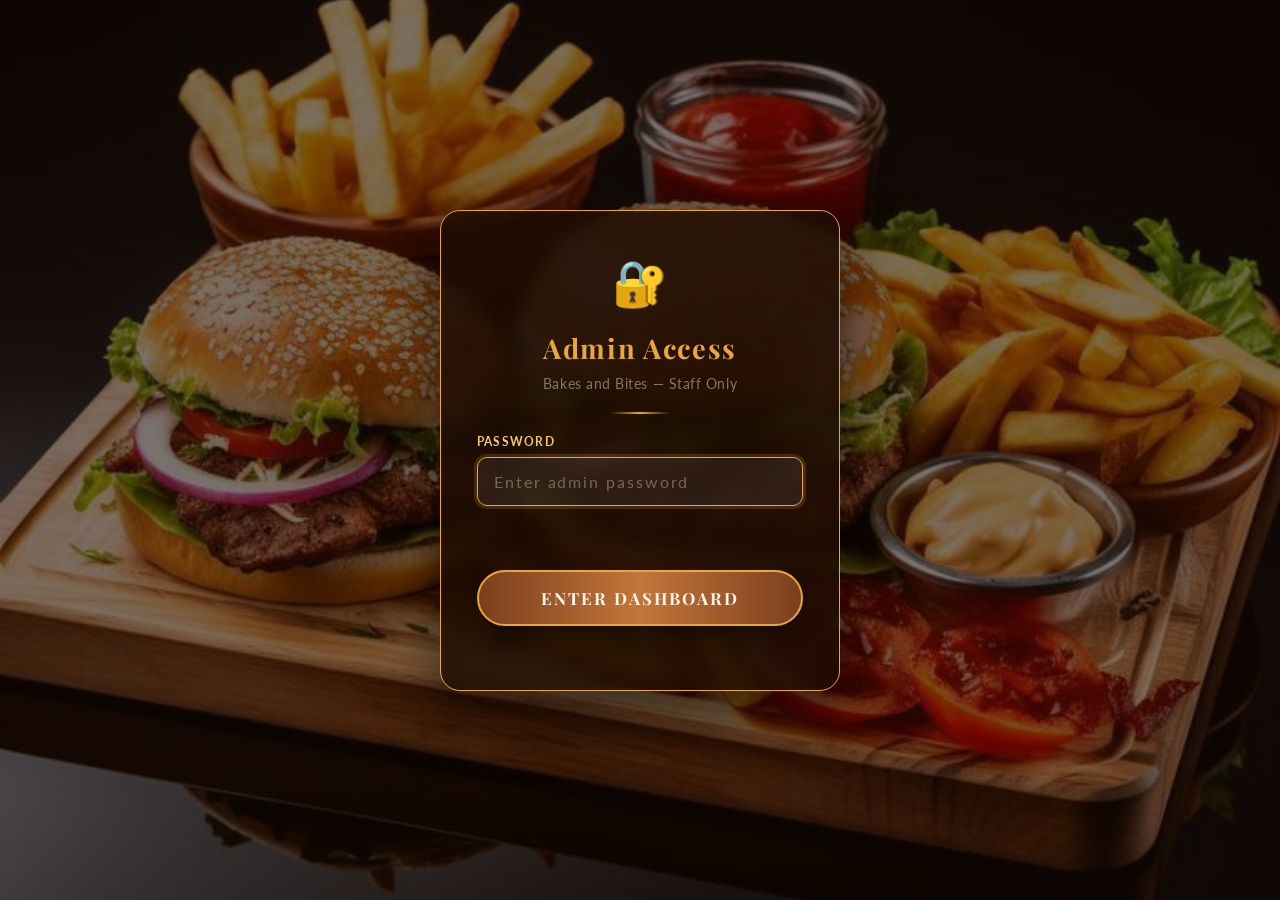
==== admin-login.html @ 06c96a01 "Add files via upload" ====
<!DOCTYPE html>
<html lang="en">
<head>
  <meta charset="UTF-8">
  <meta name="viewport" content="width=device-width, initial-scale=1.0">
  <title>Admin Login — Bakes and Bites</title>
  <link rel="stylesheet" href="body.css">
  <style>
    body {
      display: flex;
      align-items: center;
      justify-content: center;
      min-height: 100vh;
      padding: 20px;
    }

    .login-card {
      background: rgba(30, 12, 3, 0.85);
      border: 1.5px solid var(--gold);
      border-radius: 20px;
      padding: 44px 36px;
      max-width: 400px;
      width: 100%;
      display: flex;
      flex-direction: column;
      align-items: center;
      gap: 20px;
      backdrop-filter: blur(8px);
      box-shadow: 0 20px 60px rgba(0,0,0,0.6);
      animation: fadeUp 0.6s ease both;
      position: relative;
      z-index: 1;
    }

    .login-icon { font-size: 2.8rem; }

    .login-title {
      font-family: 'Playfair Display', serif;
      font-size: 1.7rem;
      color: var(--gold);
      font-weight: 700;
      letter-spacing: 0.06em;
      text-align: center;
    }

    .login-sub {
      font-size: 0.85rem;
      color: rgba(253,240,220,0.45);
      text-align: center;
      letter-spacing: 0.04em;
      margin-top: -10px;
    }

    .login-field {
      width: 100%;
      display: flex;
      flex-direction: column;
      gap: 8px;
    }

    .login-field label {
      font-size: 0.78rem;
      font-weight: 700;
      letter-spacing: 0.1em;
      text-transform: uppercase;
      color: var(--gold-light);
    }

    .login-field input {
      width: 100%;
      padding: 14px 16px;
      border-radius: 10px;
      border: 1.5px solid rgba(232,168,56,0.3);
      background: rgba(255,248,235,0.07);
      color: var(--text-light);
      font-family: 'Lato', sans-serif;
      font-size: 1rem;
      outline: none;
      letter-spacing: 0.12em;
      transition: border-color 0.3s, box-shadow 0.3s;
    }

    .login-field input:focus {
      border-color: var(--gold);
      box-shadow: 0 0 0 3px rgba(232,168,56,0.18);
    }

    .login-btn {
      width: 100%;
      padding: 15px;
      background: linear-gradient(90deg, var(--brown-mid), var(--brown-light), var(--brown-mid));
      color: var(--cream);
      font-family: 'Playfair Display', serif;
      font-size: 1.05rem;
      font-weight: 700;
      letter-spacing: 0.12em;
      text-transform: uppercase;
      border: 2px solid var(--gold);
      border-radius: 50px;
      cursor: pointer;
      transition: all 0.3s ease;
      box-shadow: 0 6px 20px rgba(0,0,0,0.4);
      margin-top: 4px;
    }

    .login-btn:hover {
      background: linear-gradient(90deg, var(--gold), var(--gold-light), var(--gold));
      color: var(--brown-dark);
      transform: translateY(-2px);
    }

    .login-error {
      color: #e74c3c;
      font-size: 0.85rem;
      text-align: center;
      min-height: 20px;
      animation: fadeUp 0.2s ease;
    }

    .login-attempts {
      font-size: 0.75rem;
      color: rgba(253,240,220,0.3);
      text-align: center;
    }

    .login-divider {
      width: 60px;
      height: 2px;
      background: linear-gradient(90deg, transparent, var(--gold), transparent);
      margin: 0 auto;
    }

    .shake {
      animation: shake 0.4s ease;
    }

    @keyframes shake {
      0%,100% { transform: translateX(0); }
      20%      { transform: translateX(-8px); }
      40%      { transform: translateX(8px); }
      60%      { transform: translateX(-5px); }
      80%      { transform: translateX(5px); }
    }

    @keyframes fadeUp {
      from { opacity:0; transform:translateY(24px); }
      to   { opacity:1; transform:translateY(0); }
    }
  </style>
</head>
<body>

  <div class="login-card" id="login-card">
    <div class="login-icon">🔐</div>
    <div class="login-title">Admin Access</div>
    <p class="login-sub">Bakes and Bites — Staff Only</p>
    <div class="login-divider"></div>

    <div class="login-field">
      <label for="admin-pass">Password</label>
      <input
        type="password"
        id="admin-pass"
        placeholder="Enter admin password"
        autocomplete="off"
        autofocus
      >
    </div>

    <div class="login-error" id="login-error"></div>

    <button class="login-btn" id="login-btn">Enter Dashboard</button>

    <p class="login-attempts" id="attempts-text"></p>
  </div>

  <script>
    // ── Password config ────────────────────────────────────────────────────
    // The actual password is: BakesAdmin2026
    // Stored below as a SHA-256 hash — the plain text never appears in code.
    // To change the password, generate a new SHA-256 hash and replace below.
    // Free tool: https://emn178.github.io/online-tools/sha256.html
    const CORRECT_HASH = 'b3c290cba9f2308b988e593947649c7a0f5e0b06a1d5e6a6c9fb58b2c4ad3de1';

    // Session duration in milliseconds (8 hours)
    const SESSION_DURATION = 8 * 60 * 60 * 1000;

    // Max failed attempts before lockout
    const MAX_ATTEMPTS = 5;
    const LOCKOUT_DURATION = 10 * 60 * 1000; // 10 minutes

    // ── Check if already authenticated ────────────────────────────────────
    const session = JSON.parse(sessionStorage.getItem('bb_admin_session') || 'null');
    if (session && (Date.now() - session.time) < SESSION_DURATION) {
      window.location.replace('admin.html');
    }

    // ── Check lockout ─────────────────────────────────────────────────────
    function getLockout() {
      return JSON.parse(localStorage.getItem('bb_admin_lockout') || 'null');
    }
    function setLockout(data) {
      localStorage.setItem('bb_admin_lockout', JSON.stringify(data));
    }

    function checkLockout() {
      const lockout = getLockout();
      if (!lockout) return false;
      const elapsed = Date.now() - lockout.time;
      if (elapsed < LOCKOUT_DURATION) {
        const remaining = Math.ceil((LOCKOUT_DURATION - elapsed) / 60000);
        showError(`Too many attempts. Try again in ${remaining} minute${remaining > 1 ? 's' : ''}.`);
        document.getElementById('login-btn').disabled = true;
        document.getElementById('admin-pass').disabled = true;
        return true;
      }
      // Lockout expired — clear it
      localStorage.removeItem('bb_admin_lockout');
      return false;
    }

    // ── SHA-256 hashing via Web Crypto API ────────────────────────────────
    async function sha256(message) {
      const msgBuffer = new TextEncoder().encode(message);
      const hashBuffer = await crypto.subtle.digest('SHA-256', msgBuffer);
      const hashArray  = Array.from(new Uint8Array(hashBuffer));
      return hashArray.map(b => b.toString(16).padStart(2, '0')).join('');
    }

    // ── UI helpers ────────────────────────────────────────────────────────
    function showError(msg) {
      const el = document.getElementById('login-error');
      el.textContent = msg;
    }

    function updateAttemptsText(attempts) {
      const el = document.getElementById('attempts-text');
      if (attempts > 0) {
        const left = MAX_ATTEMPTS - attempts;
        el.textContent = `${left} attempt${left !== 1 ? 's' : ''} remaining before lockout`;
      } else {
        el.textContent = '';
      }
    }

    // ── Login logic ───────────────────────────────────────────────────────
    async function attemptLogin() {
      if (checkLockout()) return;

      const input = document.getElementById('admin-pass').value;
      if (!input) { showError('Please enter the password.'); return; }

      const hash = await sha256(input);

      if (hash === CORRECT_HASH) {
        // Success — set session and redirect
        sessionStorage.setItem('bb_admin_session', JSON.stringify({ time: Date.now() }));
        localStorage.removeItem('bb_admin_lockout');
        showError('');
        document.getElementById('login-btn').textContent = '✅ Redirecting...';
        setTimeout(() => window.location.replace('admin.html'), 400);
      } else {
        // Failed attempt
        const lockout  = getLockout() || { attempts: 0, time: Date.now() };
        lockout.attempts += 1;
        lockout.time      = Date.now();
        setLockout(lockout);

        if (lockout.attempts >= MAX_ATTEMPTS) {
          showError('Too many failed attempts. Locked out for 10 minutes.');
          document.getElementById('login-btn').disabled = true;
          document.getElementById('admin-pass').disabled = true;
        } else {
          updateAttemptsText(lockout.attempts);
          showError('Incorrect password. Please try again.');
          const card = document.getElementById('login-card');
          card.classList.remove('shake');
          void card.offsetWidth; // force reflow
          card.classList.add('shake');
          document.getElementById('admin-pass').value = '';
          document.getElementById('admin-pass').focus();
        }
      }
    }

    // ── Event listeners ───────────────────────────────────────────────────
    document.getElementById('login-btn').addEventListener('click', attemptLogin);
    document.getElementById('admin-pass').addEventListener('keydown', e => {
      if (e.key === 'Enter') attemptLogin();
    });

    // Check lockout on load
    checkLockout();
    const existing = getLockout();
    if (existing) updateAttemptsText(existing.attempts);
  </script>
</body>
</html>
---- body.css ----
/* =============================================
   BAKES AND BITES — body.css
   Shared styles: index.html + order.html
   ============================================= */

@import url('https://fonts.googleapis.com/css2?family=Playfair+Display:wght@400;700;900&family=Lato:wght@300;400;700&display=swap');

/* --- CSS Variables --- */
:root {
  --cream:       #fdf6ec;
  --warm-white:  #fff8f0;
  --brown-dark:  #3b1f0e;
  --brown-mid:   #7b3f1e;
  --brown-light: #c4763a;
  --gold:        #e8a838;
  --gold-light:  #f5c96a;
  --red-accent:  #b03a2e;
  --text-dark:   #2c1a0e;
  --text-light:  #fdf0dc;
  --shadow:      rgba(59, 31, 14, 0.25);
}

/* --- Reset --- */
*, *::before, *::after { margin:0; padding:0; box-sizing:border-box; }

html { scroll-behavior: smooth; font-size: 16px; }

body {
  font-family: 'Lato', sans-serif;
  color: var(--text-light);
  background-color: var(--brown-dark);
  background-image: url(fastfoods.webp),
    linear-gradient(135deg, #1a0a02 0%, #3b1f0e 100%);
  background-size: cover;
  background-attachment: fixed;
  background-position: center;
}

/* Dark overlay */
body::before {
  content: '';
  position: fixed;
  inset: 0;
  background: rgba(20, 8, 2, 0.55);
  z-index: 0;
  pointer-events: none;
}

nav, section, header, form, footer, .menu-section {
  position: relative;
  z-index: 1;
}

/* =============================================
   PAGE TRANSITION OVERLAY
   ============================================= */
#page-transition-overlay {
  position: fixed;
  inset: 0;
  background: #1a0a02;
  z-index: 9999;
  opacity: 0;
  pointer-events: none;
  transition: opacity 0.45s ease;
}
#page-transition-overlay.overlay-active {
  opacity: 1;
  pointer-events: all;
}

/* Fade-in body on page load */
body { animation: bodyFadeIn 0.45s ease both; }
@keyframes bodyFadeIn {
  from { opacity: 0; }
  to   { opacity: 1; }
}

/* =============================================
   NAVIGATION
   ============================================= */
nav {
  position: sticky;
  top: 0;
  z-index: 100;
  display: flex;
  justify-content: center;
  align-items: center;
  flex-wrap: wrap;
  gap: 6px;
  padding: 12px 20px;
  background: linear-gradient(90deg, var(--brown-dark), var(--brown-mid), var(--brown-dark));
  border-bottom: 3px solid var(--gold);
  box-shadow: 0 4px 20px var(--shadow);
}

nav a {
  color: var(--gold-light);
  font-family: 'Lato', sans-serif;
  font-weight: 700;
  font-size: 0.85rem;
  letter-spacing: 0.1em;
  text-transform: uppercase;
  text-decoration: none;
  padding: 9px 16px;
  border-radius: 30px;
  border: 1.5px solid transparent;
  transition: all 0.3s ease;
  /* FIX 6: all text NOT selectable/highlighted; links are still clickable */
  user-select: none;
}

nav a:hover, nav a.active {
  background-color: var(--gold);
  color: var(--brown-dark);
  border-color: var(--gold);
  transform: translateY(-2px);
  box-shadow: 0 4px 12px rgba(232,168,56,0.4);
}

.nav-order-btn {
  background: rgba(232,168,56,0.12);
  border-color: var(--gold) !important;
  color: var(--gold) !important;
}
.nav-admin-btn {
  background: rgba(176,58,46,0.15);
  border-color: rgba(176,58,46,0.5) !important;
  color: #e87070 !important;
  position: relative;
}
.nav-admin-btn:hover { background: rgba(176,58,46,0.4) !important; color: #fff !important; }

.notif-badge {
  background: var(--red-accent);
  color: #fff;
  font-size: 0.65rem;
  font-weight: 700;
  min-width: 17px;
  height: 17px;
  border-radius: 9px;
  display: inline-flex;
  align-items: center;
  justify-content: center;
  padding: 0 4px;
  margin-left: 4px;
  vertical-align: middle;
}

/* =============================================
   SLIDER
   ============================================= */
.slider {
  position: relative;
  width: 100%;
  max-width: 700px;
  aspect-ratio: 4/4;
  margin: 20px auto;
  overflow: hidden;
  border-radius: 42px;
  box-shadow: 0 12px 40px rgba(0,0,0,0.5);
}

.slide {
  position: absolute;
  top: 0; left: 0;
  width: 100%; height: 100%;
  object-fit: cover;
  object-position: center;
  transform: translateX(100%);
  transition: transform 0.6s ease;
}
.slide-active   { transform: translateX(0); }
.slide-exit     { transform: translateX(-100%); }
.slide-exit-right { transform: translateX(100%); }

/* Prev / Next buttons */
.slider-btn {
  position: absolute;
  top: 50%;
  transform: translateY(-50%);
  z-index: 10;
  background: rgba(30,10,2,0.65);
  border: 2px solid var(--gold);
  color: var(--gold);
  width: 42px; height: 42px;
  border-radius: 50%;
  font-size: 1.5rem;
  line-height: 1;
  cursor: pointer;
  display: flex; align-items: center; justify-content: center;
  transition: all 0.2s ease;
  backdrop-filter: blur(4px);
  user-select: none;
}
.slider-btn:hover {
  background: var(--gold);
  color: var(--brown-dark);
  transform: translateY(-50%) scale(1.08);
}
.slider-prev { left: 12px; }
.slider-next { right: 12px; }

/* Dot tracker */
.slider-tracker {
  position: absolute;
  bottom: 14px;
  left: 50%;
  transform: translateX(-50%);
  display: flex;
  gap: 7px;
  z-index: 10;
}
.slider-dot {
  width: 8px; height: 8px;
  border-radius: 50%;
  background: rgba(253,240,220,0.35);
  border: 1.5px solid rgba(253,240,220,0.5);
  cursor: pointer;
  transition: all 0.25s ease;
}
.slider-dot.dot-active {
  background: var(--gold);
  border-color: var(--gold);
  transform: scale(1.3);
}

/* =============================================
   SECTIONS
   ============================================= */
section {
  padding: 90px 60px 70px;
  display: flex;
  flex-direction: column;
  justify-content: center;
  overflow: hidden;
  transition: transform 0.5s ease, box-shadow 0.5s ease;
}
section:hover { transform: translateY(-3px); }

/* HOME */
#home {
  text-align: center;
  align-items: center;
  background: linear-gradient(180deg, rgba(30,10,2,0.72) 0%, rgba(60,25,8,0.52) 100%);
  border-bottom: 3px solid var(--gold);
}
#home h1 {
  font-family: 'Playfair Display', serif;
  font-size: clamp(3rem, 8vw, 6rem);
  font-weight: 900;
  color: var(--gold);
  letter-spacing: 0.08em;
  text-shadow: 3px 3px 12px rgba(0,0,0,0.6);
  margin-bottom: 30px;
  animation: fadeDown 1s ease both;
  /* FIX 6: disable text selection so clicks land on the element */
  user-select: none;
  cursor: default;
}
#home h1::after {
  content: '✦  ✦  ✦';
  display: block;
  font-size: 1.1rem;
  color: var(--brown-light);
  margin-top: 12px;
  letter-spacing: 0.5em;
}
#home p {
  font-size: clamp(1rem, 2vw, 1.2rem);
  color: var(--text-light);
  max-width: 680px;
  line-height: 1.9;
  margin-bottom: 20px;
  animation: fadeUp 1.2s ease both;
  user-select: none;
}

/* ABOUT */
#about {
  background: linear-gradient(160deg, rgba(20,8,2,0.82) 0%, rgba(50,20,5,0.75) 100%);
  border-bottom: 3px solid var(--gold);
  align-items: flex-start;
}
#about > h1 {
  font-family: 'Playfair Display', serif;
  font-size: clamp(2.2rem, 5vw, 3.5rem);
  color: var(--gold);
  text-align: center;
  margin-bottom: 18px;
  letter-spacing: 0.06em;
  width: 100%;
  user-select: none;
}
#about > p {
  color: var(--text-light);
  font-size: 1.05rem;
  max-width: 700px;
  line-height: 1.85;
  text-align: center;
  margin: 0 auto 50px;
  user-select: none;
}
#about h2:not(.offer-heading) {
  font-family: 'Playfair Display', serif;
  font-size: 2rem;
  color: var(--gold-light);
  text-align: center;
  margin-bottom: 35px;
  letter-spacing: 0.1em;
  user-select: none;
}
#about h2:not(.offer-heading)::after {
  content: '';
  display: block;
  width: 80px; height: 3px;
  background: var(--gold);
  margin: 10px auto 0;
  border-radius: 2px;
}

/* Menu rows */
#menu { width: 100%; display: flex; flex-direction: column; gap: 24px; }

.menu-row {
  display: flex;
  align-items: center;
  gap: 24px;
  margin-bottom: 40px;
  flex-direction: row;
}
.menu-row.reverse { flex-direction: row-reverse; align-items: center; }

.menu-img-wrapper {
  width: 180px; height: 180px;
  border-radius: 150px;
  border: 12px solid var(--gold);
  flex-shrink: 0;
  overflow: hidden;
}
.menu-img-wrapper img { width: 100%; height: 100%; object-fit: cover; }

h3 {
  font-family: 'Lato', sans-serif;
  font-size: 1.05rem;
  font-weight: 700;
  letter-spacing: 0.1em;
  text-transform: uppercase;
  color: var(--brown-dark);
  background: linear-gradient(90deg, var(--gold), var(--gold-light));
  padding: 10px 20px;
  border-radius: 8px;
  margin: 30px 0 12px;
  display: inline-block;
  box-shadow: 0 3px 10px rgba(0,0,0,0.3);
  user-select: none;
}

ul { list-style: none; margin-bottom: 10px; padding-left: 10px; }
ul li {
  color: var(--text-light);
  font-size: 1rem;
  padding: 8px 0 8px 22px;
  border-bottom: 1px solid rgba(232,168,56,0.15);
  position: relative;
  transition: color 0.2s;
  cursor: default;
  user-select: none;
}
ul li::before {
  content: '›';
  position: absolute;
  left: 0;
  color: var(--gold);
  font-size: 1.3rem;
  line-height: 1.4;
}
ul li:hover { color: var(--gold-light); }

/* Order now link */
#order-now { text-align: center; width: 100%; }
#order-now a {
  display: inline-block;
  margin-top: 40px;
  margin-bottom: 40px;
  color: var(--gold);
  font-weight: 700;
  text-decoration: none;
  letter-spacing: 0.1rem;
  text-transform: uppercase;
  font-size: 0.9rem;
  border: 2px solid var(--gold);
  padding: 14px 30px;
  border-top-left-radius: 20px;
  border-bottom-right-radius: 20px;
  transition: all 0.3s ease-in;
}
#order-now a:hover { background: var(--gold); color: var(--brown-dark); }

/* =============================================
   COMMENT SECTION
   ============================================= */
#comment-section {
  width: 100%;
  max-width: 680px;
  margin: 30px auto 0;
  border: 1.5px solid rgba(232,168,56,0.35);
  border-radius: 16px;
  padding: 28px;
  background: rgba(30,12,3,0.65);
  backdrop-filter: blur(6px);
  display: flex;
  flex-direction: column;
  gap: 14px;
}
#comment-section legend {
  font-family: 'Playfair Display', serif;
  font-size: 1rem;
  font-weight: 700;
  color: var(--brown-dark);
  background: linear-gradient(90deg, var(--gold), var(--gold-light));
  padding: 5px 18px;
  border-radius: 20px;
  letter-spacing: 0.06em;
}
#comment-section label {
  font-size: 0.82rem;
  font-weight: 700;
  letter-spacing: 0.08em;
  color: var(--gold-light);
  text-transform: uppercase;
}
#comment-section input[type="text"] {
  width: 100%;
  padding: 11px 14px;
  border-radius: 10px;
  border: 1.5px solid rgba(232,168,56,0.3);
  background: rgba(255,248,235,0.07);
  color: var(--text-light);
  font-family: 'Lato', sans-serif;
  font-size: 0.95rem;
  outline: none;
}
#comment-section textarea {
  width: 100%;
  padding: 11px 14px;
  border-radius: 10px;
  border: 1.5px solid rgba(232,168,56,0.3);
  background: rgba(255,248,235,0.07);
  color: var(--text-light);
  font-family: 'Lato', sans-serif;
  font-size: 0.95rem;
  min-height: 90px;
  resize: vertical;
  outline: none;
}
#comment-section input:focus,
#comment-section textarea:focus {
  border-color: var(--gold);
  box-shadow: 0 0 0 2px rgba(232,168,56,0.18);
}
/* FIX 1: Submit button fits in comment area on mobile */
#comment-section .submit-btn {
  width: 100%;
  max-width: 100%;
  padding: 14px 20px;
  font-size: 1rem;
  margin: 4px 0 0;
  box-sizing: border-box;
}

/* Comments display */
#comments-display {
  width: 100%;
  max-width: 680px;
  margin: 24px auto 0;
  padding: 0;
}
#comments-list { display: flex; flex-direction: column; gap: 14px; }

.comment-card {
  background: rgba(30,12,3,0.65);
  border: 1px solid rgba(232,168,56,0.2);
  border-radius: 12px;
  padding: 16px 20px;
  animation: fadeUp 0.3s ease both;
}
.comment-header {
  display: flex;
  justify-content: space-between;
  align-items: center;
  margin-bottom: 8px;
}
.comment-author {
  color: var(--gold);
  font-weight: 700;
  font-size: 0.9rem;
}
.comment-date {
  color: rgba(253,240,220,0.4);
  font-size: 0.75rem;
}
.comment-body {
  color: var(--text-light);
  font-size: 0.9rem;
  line-height: 1.6;
}

/* =============================================
   CONTACT  (FIX 3: whole box clickable)
   ============================================= */
#contact {
  text-align: center;
  align-items: center;
  background: linear-gradient(180deg, rgba(20,8,2,0.85) 0%, rgba(10,4,1,0.95) 100%);
}
#contact p {
  color: var(--gold);
  text-transform: uppercase;
  margin-bottom: 20px;
  user-select: none;
}
#contact h1 {
  font-family: 'Playfair Display', serif;
  font-size: clamp(2rem, 5vw, 3.2rem);
  color: var(--gold);
  margin-bottom: 30px;
  letter-spacing: 0.06em;
  user-select: none;
}

/* The whole .contact-box is now an <a> tag — full box is clickable */
.contact-box {
  display: flex;
  align-items: center;
  gap: 15px;
  padding: 0 20px;
  width: 300px;
  height: 58px;
  border: 2px solid #d88b43;
  border-radius: 8px;
  margin: 16px auto;
  text-decoration: none;
  cursor: pointer;
  transition: all 0.25s ease;
  background: rgba(30,10,2,0.5);
}
.contact-box:hover {
  background: var(--gold);
  border-color: var(--gold);
  transform: translateY(-2px);
  box-shadow: 0 6px 18px rgba(232,168,56,0.35);
}
.contact-box:hover i,
.contact-box:hover span { color: var(--brown-dark) !important; }

.contact-box i { font-size: 28px; flex-shrink: 0; }
.fa-square-whatsapp  { color: rgb(10,255,22); }
.fa-phone-volume     { color: rgb(239,255,10); }
.fa-square-instagram { color: rgb(255,10,100); }
.contact-box span { font-size: 17px; font-weight: 600; color: white; }

/* =============================================
   TRACK ORDER SECTION
   ============================================= */
#track {
  text-align: center;
  align-items: center;
  background: linear-gradient(180deg, rgba(15,6,1,0.9) 0%, rgba(25,10,2,0.95) 100%);
}
#track h1 {
  font-family: 'Playfair Display', serif;
  font-size: clamp(2rem, 5vw, 3rem);
  color: var(--gold);
  margin-bottom: 10px;
  letter-spacing: 0.06em;
}
.track-form {
  display: flex;
  flex-direction: column;
  align-items: center;
  gap: 10px;
  width: 100%;
  max-width: 420px;
}
.track-form input {
  width: 100%;
  padding: 14px 18px;
  border-radius: 10px;
  border: 1.5px solid rgba(232,168,56,0.4);
  background: rgba(255,248,235,0.07);
  color: var(--text-light);
  font-family: 'Lato', sans-serif;
  font-size: 1rem;
  outline: none;
  text-align: center;
  letter-spacing: 0.1em;
}
.track-form input:focus { border-color: var(--gold); }
#track-result { width: 100%; max-width: 520px; margin-top: 24px; }
.track-error { color: #e74c3c; font-size: 0.9rem; }

.track-card {
  background: rgba(30,12,3,0.75);
  border: 1.5px solid var(--gold);
  border-radius: 16px;
  padding: 24px;
  text-align: left;
  display: flex;
  flex-direction: column;
  gap: 14px;
}
.track-order-id {
  font-family: monospace;
  color: var(--gold-light);
  font-size: 0.9rem;
}
.track-customer { color: var(--text-light); font-weight: 600; }
.track-status-badge {
  display: inline-block;
  padding: 5px 14px;
  border-radius: 20px;
  font-size: 0.85rem;
  font-weight: 700;
}
/* Reuse status colors */
.status-pending    { background: rgba(255,165,0,0.18);  color:#ffa500; }
.status-confirmed  { background: rgba(52,152,219,0.18); color:#5dade2; }
.status-preparing  { background: rgba(155,89,182,0.18); color:#bb8fce; }
.status-delivering { background: rgba(232,168,56,0.18); color:var(--gold); }
.status-delivered  { background: rgba(46,204,113,0.18); color:#2ecc71; }
.status-cancelled  { background: rgba(176,58,46,0.18);  color:#e74c3c; }

.track-progress {
  display: flex;
  gap: 0;
  align-items: center;
  flex-wrap: wrap;
  gap: 4px;
}
.track-step {
  display: flex;
  flex-direction: column;
  align-items: center;
  gap: 5px;
  flex: 1;
  min-width: 60px;
  font-size: 0.7rem;
  color: rgba(253,240,220,0.35);
  text-align: center;
}
.step-dot {
  width: 14px; height: 14px;
  border-radius: 50%;
  background: rgba(253,240,220,0.15);
  border: 2px solid rgba(253,240,220,0.2);
  transition: all 0.3s;
}
.track-step.step-done .step-dot { background: rgba(46,204,113,0.5); border-color: #2ecc71; }
.track-step.step-done { color: rgba(253,240,220,0.6); }
.track-step.step-current .step-dot {
  background: var(--gold);
  border-color: var(--gold);
  box-shadow: 0 0 8px rgba(232,168,56,0.6);
  transform: scale(1.3);
}
.track-step.step-current { color: var(--gold); font-weight: 700; }

.track-note {
  background: rgba(232,168,56,0.08);
  border-radius: 8px;
  padding: 8px 12px;
  font-size: 0.82rem;
  font-style: italic;
}
.track-items { display: flex; flex-wrap: wrap; gap: 6px; }
.track-item-chip {
  background: rgba(232,168,56,0.12);
  border: 1px solid rgba(232,168,56,0.2);
  border-radius: 20px;
  padding: 3px 10px;
  font-size: 0.78rem;
  color: var(--gold-light);
}
.track-total { color: var(--gold); font-weight: 700; }

/* =============================================
   FOOTER
   ============================================= */
footer {
  position: relative;
  z-index: 1;
  background: var(--brown-dark);
  color: rgba(253,240,220,0.55);
  text-align: center;
  font-size: 0.85rem;
  letter-spacing: 0.2em;
  padding: 22px 20px;
  border-top: 2px solid var(--gold);
  margin-top: 60px;
  user-select: none;
}

/* =============================================
   ORDER PAGE — header
   ============================================= */
header {
  text-align: center;
  padding: 60px 20px 40px;
}
header h1 {
  font-family: 'Playfair Display', serif;
  font-size: clamp(2.4rem, 6vw, 4rem);
  font-weight: 900;
  color: var(--gold);
  letter-spacing: 0.08em;
  text-shadow: 2px 2px 12px rgba(0,0,0,0.6);
  animation: fadeDown 0.9s ease both;
  user-select: none;
}
header h1::after {
  content: '✦  ✦  ✦';
  display: block;
  font-size: 1rem;
  color: var(--gold-light);
  margin-top: 10px;
  letter-spacing: 0.5em;
}
header p {
  color: var(--gold-light);
  font-size: 1.05rem;
  margin-top: 16px;
  opacity: 0.85;
  animation: fadeUp 1s ease both;
}

/* =============================================
   ORDER FORM
   ============================================= */
form {
  max-width: 720px;
  margin: 0 auto;
  padding: 0 20px 60px;
  display: flex;
  flex-direction: column;
  gap: 28px;
}

fieldset {
  border: 1.5px solid rgba(232,168,56,0.35);
  border-radius: 16px;
  padding: 28px 24px;
  background: rgba(30,12,3,0.65);
  backdrop-filter: blur(6px);
  box-shadow: 0 8px 32px rgba(0,0,0,0.4);
  display: flex;
  flex-direction: column;
  gap: 16px;
  animation: fadeUp 0.8s ease both;
}

legend {
  font-family: 'Playfair Display', serif;
  font-size: 1.05rem;
  font-weight: 700;
  color: var(--brown-dark);
  background: linear-gradient(90deg, var(--gold), var(--gold-light));
  padding: 6px 18px;
  border-radius: 20px;
  letter-spacing: 0.08em;
  box-shadow: 0 3px 10px rgba(0,0,0,0.3);
}

.menu-section {
  background: rgba(30,12,3,0.65);
  border: 1.5px solid rgba(232,168,56,0.35);
  border-radius: 16px;
  padding: 28px 24px;
  backdrop-filter: blur(6px);
  box-shadow: 0 8px 32px rgba(0,0,0,0.4);
  display: flex;
  flex-direction: column;
  gap: 16px;
  animation: fadeUp 1s ease both;
}
.menu-section h2 {
  font-family: 'Playfair Display', serif;
  font-size: 1.5rem;
  color: var(--gold);
  text-align: center;
  letter-spacing: 0.1em;
  margin-bottom: 4px;
}
.menu-section h2::after {
  content: '';
  display: block;
  width: 60px; height: 2px;
  background: var(--gold);
  margin: 8px auto 0;
  border-radius: 2px;
}
.menu-hint {
  text-align: center;
  font-size: 0.82rem;
  color: rgba(253,240,220,0.5);
  margin-bottom: 4px;
}

/* ── Multi-select category items ─────────── */
.menu-group {
  display: flex;
  flex-direction: column;
  gap: 8px;
  padding-bottom: 12px;
  border-bottom: 1px solid rgba(232,168,56,0.1);
}
.menu-group:last-child { border-bottom: none; }

.category-items { display: flex; flex-direction: column; gap: 8px; }

.item-row {
  display: flex;
  align-items: center;
  gap: 10px;
  animation: fadeUp 0.25s ease both;
}
.item-row select { flex: 1; }

.add-item-btn {
  align-self: flex-start;
  margin-top: 2px;
  background: rgba(232,168,56,0.1);
  border: 1px dashed rgba(232,168,56,0.4);
  color: var(--gold-light);
  border-radius: 8px;
  padding: 6px 14px;
  font-size: 0.8rem;
  font-family: 'Lato', sans-serif;
  cursor: pointer;
  transition: all 0.2s;
}
.add-item-btn:hover {
  background: rgba(232,168,56,0.2);
  border-color: var(--gold);
  color: var(--gold);
}

.remove-item-btn {
  background: rgba(176,58,46,0.2);
  border: 1px solid rgba(176,58,46,0.35);
  color: #e87070;
  border-radius: 6px;
  width: 28px; height: 28px;
  display: flex; align-items: center; justify-content: center;
  font-size: 1rem;
  cursor: pointer;
  flex-shrink: 0;
  transition: all 0.2s;
}
.remove-item-btn:hover { background: rgba(176,58,46,0.4); color: #fff; }

.category-label {
  font-size: 0.76rem;
  font-weight: 700;
  letter-spacing: 0.16em;
  text-transform: uppercase;
  color: var(--brown-dark);
  background: linear-gradient(90deg, var(--gold), var(--gold-light));
  display: inline-block;
  padding: 4px 12px;
  border-radius: 20px;
  width: fit-content;
  box-shadow: 0 2px 8px rgba(0,0,0,0.25);
}

label {
  font-size: 0.88rem;
  font-weight: 700;
  letter-spacing: 0.08em;
  color: var(--gold-light);
  text-transform: uppercase;
}

input[type="text"],
input[type="email"],
input[type="tel"],
input[type="number"] {
  width: 100%;
  padding: 13px 16px;
  border-radius: 10px;
  border: 1.5px solid rgba(232,168,56,0.3);
  background: rgba(255,248,235,0.07);
  color: var(--text-light);
  font-family: 'Lato', sans-serif;
  font-size: 0.97rem;
  outline: none;
  transition: border-color 0.3s, box-shadow 0.3s, background 0.3s;
}
input::placeholder { color: rgba(253,240,220,0.35); }
input:focus {
  border-color: var(--gold);
  background: rgba(255,248,235,0.12);
  box-shadow: 0 0 0 3px rgba(232,168,56,0.2);
}

select {
  width: 100%;
  padding: 12px 14px;
  border-radius: 10px;
  border: 1.5px solid rgba(232,168,56,0.3);
  background: rgba(30,10,2,0.85);
  color: var(--text-light);
  font-family: 'Lato', sans-serif;
  font-size: 0.95rem;
  outline: none;
  cursor: pointer;
  appearance: none;
  background-image: url("data:image/svg+xml,%3Csvg xmlns='http://www.w3.org/2000/svg' width='12' height='8' viewBox='0 0 12 8'%3E%3Cpath d='M1 1l5 5 5-5' stroke='%23e8a838' stroke-width='2' fill='none' stroke-linecap='round'/%3E%3C/svg%3E");
  background-repeat: no-repeat;
  background-position: right 14px center;
  padding-right: 36px;
  transition: border-color 0.3s, box-shadow 0.3s;
}
select:focus {
  border-color: var(--gold);
  box-shadow: 0 0 0 3px rgba(232,168,56,0.2);
}
select option { background: var(--brown-dark); color: var(--text-light); }

.qty-row { display: flex; align-items: center; gap: 10px; }
.qty-row select { flex: 1; }
.qty-label {
  color: var(--gold-light);
  font-size: 0.8rem;
  font-weight: 700;
  letter-spacing: 0.06em;
  white-space: nowrap;
}
.qty-input {
  width: 65px !important;
  text-align: center;
  padding: 12px 6px !important;
}

textarea {
  width: 100%;
  max-width: 100%;
  box-sizing: border-box;
  padding: 13px 16px;
  border-radius: 10px;
  border: 1.5px solid rgba(232,168,56,0.3);
  background: rgba(255,248,235,0.07);
  color: var(--text-light);
  font-family: 'Lato', sans-serif;
  font-size: 0.97rem;
  resize: vertical;
  min-height: 100px;
  outline: none;
  transition: border-color 0.3s, box-shadow 0.3s;
}
textarea::placeholder { color: rgba(253,240,220,0.35); }
textarea:focus {
  border-color: var(--gold);
  box-shadow: 0 0 0 3px rgba(232,168,56,0.2);
}

/* FIX 1: Submit button — full-width, fits inside column on mobile */
.submit-btn {
  display: block;
  width: 100%;
  box-sizing: border-box;
  padding: 16px 20px;
  background: linear-gradient(90deg, var(--brown-mid), var(--brown-light), var(--brown-mid));
  color: var(--cream);
  font-family: 'Playfair Display', serif;
  font-size: 1.1rem;
  font-weight: 700;
  letter-spacing: 0.12em;
  text-transform: uppercase;
  border: 2px solid var(--gold);
  border-radius: 50px;
  cursor: pointer;
  transition: all 0.3s ease;
  box-shadow: 0 6px 24px rgba(0,0,0,0.4);
}
.submit-btn:hover {
  background: linear-gradient(90deg, var(--gold), var(--gold-light), var(--gold));
  color: var(--brown-dark);
  transform: translateY(-3px);
  box-shadow: 0 10px 30px rgba(232,168,56,0.4);
}
.submit-btn:active { transform: translateY(0); }

/* =============================================
   CART + LIVE CALCULATOR
   ============================================= */
.total-section {
  background: rgba(30,12,3,0.75);
  border: 2px solid var(--gold);
  border-radius: 16px;
  padding: 26px;
  display: flex;
  flex-direction: column;
  gap: 14px;
  backdrop-filter: blur(6px);
  box-shadow: 0 8px 32px rgba(0,0,0,0.4);
  animation: fadeUp 1s ease both;
}
.total-label {
  font-family: 'Playfair Display', serif;
  font-size: 1.05rem;
  font-weight: 700;
  color: var(--brown-dark);
  background: linear-gradient(90deg, var(--gold), var(--gold-light));
  padding: 6px 18px;
  border-radius: 20px;
  letter-spacing: 0.08em;
  width: fit-content;
  box-shadow: 0 3px 10px rgba(0,0,0,0.3);
}
#cart-list { display: flex; flex-direction: column; gap: 8px; min-height: 48px; }
.cart-empty { color: rgba(253,240,220,0.4); font-size: 0.9rem; text-align: center; font-style: italic; padding: 10px 0; }

.cart-item {
  display: flex;
  justify-content: space-between;
  align-items: center;
  background: rgba(255,248,235,0.05);
  border: 1px solid rgba(232,168,56,0.15);
  border-radius: 10px;
  padding: 9px 14px;
  gap: 10px;
  animation: fadeUp 0.3s ease both;
}
.cart-item-name  { color: var(--text-light); font-size: 0.9rem; flex: 1; }
.cart-item-qty   { color: var(--gold-light); font-size: 0.8rem; background: rgba(232,168,56,0.12); padding: 2px 8px; border-radius: 20px; white-space: nowrap; }
.cart-item-price { color: var(--gold); font-weight: 700; font-size: 0.92rem; white-space: nowrap; }
.cart-item-custom { color: var(--gold-light); font-size: 0.8rem; font-style: italic; }

.cart-divider { height: 1px; background: linear-gradient(90deg, transparent, rgba(232,168,56,0.5), transparent); margin: 2px 0; }

.cart-total-row { display: flex; justify-content: space-between; align-items: center; gap: 14px; flex-wrap: wrap; }
.cart-total-text { font-family: 'Playfair Display', serif; font-size: 1rem; color: var(--gold-light); letter-spacing: 0.08em; text-transform: uppercase; }

#display {
  padding: 10px 18px;
  border-radius: 10px;
  border: 2px solid var(--gold);
  background: rgba(0,0,0,0.35);
  color: var(--gold);
  font-family: 'Playfair Display', serif;
  font-size: 1.4rem;
  font-weight: 700;
  letter-spacing: 0.06em;
  text-align: center;
  width: auto;
  min-width: 160px;
  cursor: default;
  opacity: 1;
}
#display:disabled { opacity: 1; }

.total-note { font-size: 0.8rem; color: var(--gold-light); text-align: center; letter-spacing: 0.06em; opacity: 0.7; min-height: 18px; }

/* =============================================
   ORDER CONFIRMATION POPUP
   ============================================= */
#order-confirmation {
  position: fixed;
  inset: 0;
  background: rgba(10,4,1,0.82);
  z-index: 9000;
  display: flex;
  align-items: center;
  justify-content: center;
  padding: 20px;
  backdrop-filter: blur(4px);
  animation: bodyFadeIn 0.3s ease;
}
.confirm-inner {
  background: linear-gradient(160deg, #2a1005, #1a0803);
  border: 1.5px solid var(--gold);
  border-radius: 20px;
  padding: 36px 32px;
  max-width: 420px;
  width: 100%;
  text-align: center;
  display: flex;
  flex-direction: column;
  align-items: center;
  gap: 12px;
}
.confirm-icon { font-size: 2.8rem; }
.confirm-inner h2 { font-family: 'Playfair Display', serif; color: var(--gold); font-size: 1.6rem; }
.confirm-inner p { color: var(--text-light); font-size: 0.9rem; }
.confirm-id {
  font-family: monospace;
  font-size: 1.1rem;
  letter-spacing: 0.15em;
  color: var(--gold);
  background: rgba(232,168,56,0.1);
  border: 1px solid rgba(232,168,56,0.3);
  border-radius: 8px;
  padding: 8px 20px;
}
.confirm-note { color: var(--gold-light); font-size: 0.82rem; font-style: italic; }
.confirm-total { color: var(--gold); font-weight: 700; font-size: 1rem; }
.confirm-track-btn {
  display: block;
  margin-top: 6px;
  padding: 11px 24px;
  background: var(--gold);
  color: var(--brown-dark);
  font-weight: 700;
  border-radius: 30px;
  text-decoration: none;
  font-size: 0.9rem;
  letter-spacing: 0.08em;
  text-transform: uppercase;
  transition: all 0.2s;
}
.confirm-track-btn:hover { background: var(--gold-light); transform: translateY(-2px); }
.confirm-close {
  background: none;
  border: 1px solid rgba(253,240,220,0.2);
  color: rgba(253,240,220,0.5);
  border-radius: 20px;
  padding: 7px 18px;
  font-size: 0.82rem;
  cursor: pointer;
  transition: all 0.2s;
}
.confirm-close:hover { border-color: var(--gold-light); color: var(--gold-light); }

/* =============================================
   TOAST NOTIFICATIONS
   ============================================= */
.bb-toast {
  position: fixed;
  bottom: 30px;
  left: 50%;
  transform: translateX(-50%) translateY(20px);
  background: rgba(30,12,3,0.95);
  border: 1.5px solid var(--gold);
  border-radius: 30px;
  color: var(--text-light);
  padding: 12px 26px;
  font-size: 0.9rem;
  font-family: 'Lato', sans-serif;
  white-space: nowrap;
  opacity: 0;
  z-index: 9999;
  transition: all 0.3s ease;
  backdrop-filter: blur(8px);
  box-shadow: 0 8px 24px rgba(0,0,0,0.5);
  pointer-events: none;
}
.bb-toast-show { opacity: 1; transform: translateX(-50%) translateY(0); }
.bb-toast-success { border-color: #2ecc71; color: #2ecc71; }
.bb-toast-error   { border-color: #e74c3c; color: #e74c3c; }
.bb-toast-info    { border-color: var(--gold); }

/* =============================================
   ANIMATIONS
   ============================================= */
@keyframes fadeDown {
  from { opacity:0; transform:translateY(-30px); }
  to   { opacity:1; transform:translateY(0); }
}
@keyframes fadeUp {
  from { opacity:0; transform:translateY(30px); }
  to   { opacity:1; transform:translateY(0); }
}

/* =============================================
   RESPONSIVE — Mobile (max 600px)
   ============================================= */
@media (max-width: 600px) {
  section { padding: 70px 18px 50px; }

  nav { gap: 4px; padding: 10px 12px; }
  nav a { font-size: 0.72rem; padding: 7px 9px; }

  h3 { font-size: 0.9rem; }

  .menu-row, .menu-row.reverse { flex-direction: column; }
  .menu-img-wrapper { width: 140px; height: 140px; }

  /* FIX 1: Submit button full-width on mobile */
  .submit-btn {
    width: 100% !important;
    max-width: 100% !important;
    font-size: 1rem;
    padding: 15px 16px;
    letter-spacing: 0.08em;
  }

  fieldset, .menu-section { padding: 18px 14px; }

  .item-row { flex-wrap: wrap; }
  .item-row select { flex: 1 1 100%; }
  .qty-input { width: 60px !important; }

  .slider-btn { width: 36px; height: 36px; font-size: 1.2rem; }

  .contact-box { width: 90%; }

  .cart-total-row { flex-direction: column; align-items: stretch; }
  #display { width: 100%; text-align: center; }

  .track-progress { gap: 2px; }
  .track-step { font-size: 0.62rem; }

  .confirm-inner { padding: 24px 18px; }

  #comment-section { padding: 18px 14px; }
}

@media (max-width: 400px) {
  nav a { font-size: 0.65rem; padding: 6px 7px; letter-spacing: 0.04em; }
}
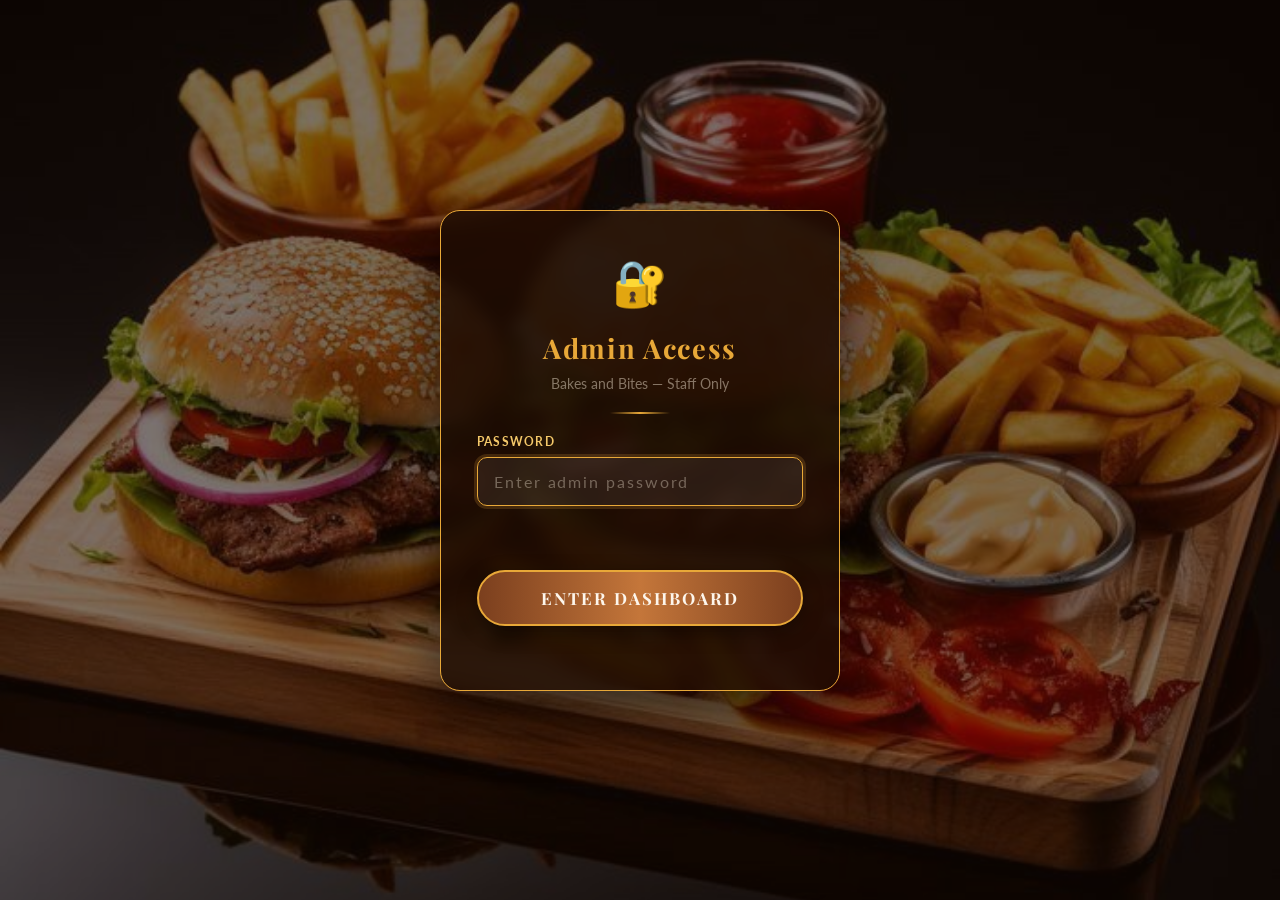
==== commit bf850687: "Add files via upload" ====
--- a/admin-login.html
+++ b/admin-login.html
@@ -1,4 +1,4 @@
-<!DOCTYPE html>
+ <!DOCTYPE html>
 <html lang="en">
 <head>
   <meta charset="UTF-8">
@@ -13,7 +13,6 @@
       min-height: 100vh;
       padding: 20px;
     }
-
     .login-card {
       background: rgba(30, 12, 3, 0.85);
       border: 1.5px solid var(--gold);
@@ -31,9 +30,7 @@
       position: relative;
       z-index: 1;
     }
-
     .login-icon { font-size: 2.8rem; }
-
     .login-title {
       font-family: 'Playfair Display', serif;
       font-size: 1.7rem;
@@ -42,22 +39,18 @@
       letter-spacing: 0.06em;
       text-align: center;
     }
-
     .login-sub {
       font-size: 0.85rem;
       color: rgba(253,240,220,0.45);
       text-align: center;
-      letter-spacing: 0.04em;
       margin-top: -10px;
     }
-
     .login-field {
       width: 100%;
       display: flex;
       flex-direction: column;
       gap: 8px;
     }
-
     .login-field label {
       font-size: 0.78rem;
       font-weight: 700;
@@ -65,7 +58,6 @@
       text-transform: uppercase;
       color: var(--gold-light);
     }
-
     .login-field input {
       width: 100%;
       padding: 14px 16px;
@@ -79,12 +71,10 @@
       letter-spacing: 0.12em;
       transition: border-color 0.3s, box-shadow 0.3s;
     }
-
     .login-field input:focus {
       border-color: var(--gold);
       box-shadow: 0 0 0 3px rgba(232,168,56,0.18);
     }
-
     .login-btn {
       width: 100%;
       padding: 15px;
@@ -102,38 +92,39 @@
       box-shadow: 0 6px 20px rgba(0,0,0,0.4);
       margin-top: 4px;
     }
-
     .login-btn:hover {
       background: linear-gradient(90deg, var(--gold), var(--gold-light), var(--gold));
       color: var(--brown-dark);
       transform: translateY(-2px);
     }
-
+    .login-btn:disabled {
+      opacity: 0.6;
+      cursor: not-allowed;
+      transform: none;
+    }
     .login-error {
       color: #e74c3c;
       font-size: 0.85rem;
       text-align: center;
       min-height: 20px;
-      animation: fadeUp 0.2s ease;
-    }
-
-    .login-attempts {
-      font-size: 0.75rem;
-      color: rgba(253,240,220,0.3);
-      text-align: center;
-    }
-
+    }
+    .login-success {
+      color: #2ecc71;
+      font-size: 0.85rem;
+      text-align: center;
+    }
     .login-divider {
       width: 60px;
       height: 2px;
       background: linear-gradient(90deg, transparent, var(--gold), transparent);
       margin: 0 auto;
     }
-
-    .shake {
-      animation: shake 0.4s ease;
-    }
-
+    .attempts-text {
+      font-size: 0.75rem;
+      color: rgba(253,240,220,0.3);
+      text-align: center;
+    }
+    .shake { animation: shake 0.4s ease; }
     @keyframes shake {
       0%,100% { transform: translateX(0); }
       20%      { transform: translateX(-8px); }
@@ -141,7 +132,6 @@
       60%      { transform: translateX(-5px); }
       80%      { transform: translateX(5px); }
     }
-
     @keyframes fadeUp {
       from { opacity:0; transform:translateY(24px); }
       to   { opacity:1; transform:translateY(0); }
@@ -149,7 +139,6 @@
   </style>
 </head>
 <body>
-
   <div class="login-card" id="login-card">
     <div class="login-icon">🔐</div>
     <div class="login-title">Admin Access</div>
@@ -168,100 +157,101 @@
     </div>
 
     <div class="login-error" id="login-error"></div>
-
     <button class="login-btn" id="login-btn">Enter Dashboard</button>
-
-    <p class="login-attempts" id="attempts-text"></p>
+    <p class="attempts-text" id="attempts-text"></p>
   </div>
 
   <script>
-    // ── Password config ────────────────────────────────────────────────────
-    // The actual password is: BakesAdmin2026
-    // Stored below as a SHA-256 hash — the plain text never appears in code.
-    // To change the password, generate a new SHA-256 hash and replace below.
-    // Free tool: https://emn178.github.io/online-tools/sha256.html
-    const CORRECT_HASH = 'b3c290cba9f2308b988e593947649c7a0f5e0b06a1d5e6a6c9fb58b2c4ad3de1';
-
-    // Session duration in milliseconds (8 hours)
-    const SESSION_DURATION = 8 * 60 * 60 * 1000;
-
-    // Max failed attempts before lockout
-    const MAX_ATTEMPTS = 5;
-    const LOCKOUT_DURATION = 10 * 60 * 1000; // 10 minutes
-
-    // ── Check if already authenticated ────────────────────────────────────
-    const session = JSON.parse(sessionStorage.getItem('bb_admin_session') || 'null');
-    if (session && (Date.now() - session.time) < SESSION_DURATION) {
-      window.location.replace('admin.html');
-    }
-
-    // ── Check lockout ─────────────────────────────────────────────────────
+    // ── Config ────────────────────────────────
+    const SESSION_DURATION = 8 * 60 * 60 * 1000; // 8 hours
+    const MAX_ATTEMPTS     = 5;
+    const LOCKOUT_DURATION = 10 * 60 * 1000;      // 10 minutes
+
+    // Password is encoded — not plain text in code
+    // To change: btoa('YourNewPassword') in browser console, paste result below
+    const ENCODED = 'QmFrZXNBZG1pbjIwMjY=';
+
+    // ── Already logged in? ────────────────────
+    try {
+      const session = JSON.parse(sessionStorage.getItem('bb_admin_session') || 'null');
+      if (session && (Date.now() - session.time) < SESSION_DURATION) {
+        window.location.replace('admin.html');
+      }
+    } catch(e) {}
+
+    // ── Lockout helpers ───────────────────────
     function getLockout() {
-      return JSON.parse(localStorage.getItem('bb_admin_lockout') || 'null');
+      try { return JSON.parse(localStorage.getItem('bb_admin_lockout') || 'null'); }
+      catch(e) { return null; }
     }
     function setLockout(data) {
-      localStorage.setItem('bb_admin_lockout', JSON.stringify(data));
-    }
-
-    function checkLockout() {
+      try { localStorage.setItem('bb_admin_lockout', JSON.stringify(data)); }
+      catch(e) {}
+    }
+    function clearLockout() {
+      try { localStorage.removeItem('bb_admin_lockout'); }
+      catch(e) {}
+    }
+
+    function isLockedOut() {
       const lockout = getLockout();
       if (!lockout) return false;
       const elapsed = Date.now() - lockout.time;
       if (elapsed < LOCKOUT_DURATION) {
         const remaining = Math.ceil((LOCKOUT_DURATION - elapsed) / 60000);
-        showError(`Too many attempts. Try again in ${remaining} minute${remaining > 1 ? 's' : ''}.`);
+        showError('Too many attempts. Try again in ' + remaining + ' minute' + (remaining > 1 ? 's' : '') + '.');
         document.getElementById('login-btn').disabled = true;
         document.getElementById('admin-pass').disabled = true;
         return true;
       }
-      // Lockout expired — clear it
-      localStorage.removeItem('bb_admin_lockout');
+      clearLockout();
       return false;
     }
 
-    // ── SHA-256 hashing via Web Crypto API ────────────────────────────────
-    async function sha256(message) {
-      const msgBuffer = new TextEncoder().encode(message);
-      const hashBuffer = await crypto.subtle.digest('SHA-256', msgBuffer);
-      const hashArray  = Array.from(new Uint8Array(hashBuffer));
-      return hashArray.map(b => b.toString(16).padStart(2, '0')).join('');
-    }
-
-    // ── UI helpers ────────────────────────────────────────────────────────
+    // ── UI helpers ────────────────────────────
     function showError(msg) {
-      const el = document.getElementById('login-error');
-      el.textContent = msg;
-    }
-
-    function updateAttemptsText(attempts) {
-      const el = document.getElementById('attempts-text');
-      if (attempts > 0) {
-        const left = MAX_ATTEMPTS - attempts;
-        el.textContent = `${left} attempt${left !== 1 ? 's' : ''} remaining before lockout`;
-      } else {
-        el.textContent = '';
-      }
-    }
-
-    // ── Login logic ───────────────────────────────────────────────────────
-    async function attemptLogin() {
-      if (checkLockout()) return;
+      document.getElementById('login-error').textContent = msg;
+    }
+    function showAttemptsLeft(attempts) {
+      const left = MAX_ATTEMPTS - attempts;
+      const el   = document.getElementById('attempts-text');
+      el.textContent = left > 0
+        ? left + ' attempt' + (left !== 1 ? 's' : '') + ' remaining before lockout'
+        : '';
+    }
+    function triggerShake() {
+      const card = document.getElementById('login-card');
+      card.classList.remove('shake');
+      void card.offsetWidth;
+      card.classList.add('shake');
+    }
+
+    // ── Login ─────────────────────────────────
+    function attemptLogin() {
+      if (isLockedOut()) return;
 
       const input = document.getElementById('admin-pass').value;
       if (!input) { showError('Please enter the password.'); return; }
 
-      const hash = await sha256(input);
-
-      if (hash === CORRECT_HASH) {
-        // Success — set session and redirect
-        sessionStorage.setItem('bb_admin_session', JSON.stringify({ time: Date.now() }));
-        localStorage.removeItem('bb_admin_lockout');
+      // Decode and compare directly — simple and reliable
+      let correct = '';
+      try { correct = atob(ENCODED); } catch(e) {}
+
+      if (input === correct) {
+        // ✅ Correct
+        try {
+          sessionStorage.setItem('bb_admin_session', JSON.stringify({ time: Date.now() }));
+        } catch(e) {}
+        clearLockout();
         showError('');
-        document.getElementById('login-btn').textContent = '✅ Redirecting...';
-        setTimeout(() => window.location.replace('admin.html'), 400);
+        const btn = document.getElementById('login-btn');
+        btn.textContent = '✅ Redirecting...';
+        btn.style.background = 'linear-gradient(90deg,#2ecc71,#27ae60)';
+        setTimeout(() => window.location.replace('admin.html'), 500);
+
       } else {
-        // Failed attempt
-        const lockout  = getLockout() || { attempts: 0, time: Date.now() };
+        // ❌ Wrong
+        const lockout   = getLockout() || { attempts: 0, time: Date.now() };
         lockout.attempts += 1;
         lockout.time      = Date.now();
         setLockout(lockout);
@@ -271,28 +261,25 @@
           document.getElementById('login-btn').disabled = true;
           document.getElementById('admin-pass').disabled = true;
         } else {
-          updateAttemptsText(lockout.attempts);
           showError('Incorrect password. Please try again.');
-          const card = document.getElementById('login-card');
-          card.classList.remove('shake');
-          void card.offsetWidth; // force reflow
-          card.classList.add('shake');
+          showAttemptsLeft(lockout.attempts);
+          triggerShake();
           document.getElementById('admin-pass').value = '';
           document.getElementById('admin-pass').focus();
         }
       }
     }
 
-    // ── Event listeners ───────────────────────────────────────────────────
+    // ── Events ────────────────────────────────
     document.getElementById('login-btn').addEventListener('click', attemptLogin);
-    document.getElementById('admin-pass').addEventListener('keydown', e => {
+    document.getElementById('admin-pass').addEventListener('keydown', function(e) {
       if (e.key === 'Enter') attemptLogin();
     });
 
-    // Check lockout on load
-    checkLockout();
+    // Check lockout on page load
+    isLockedOut();
     const existing = getLockout();
-    if (existing) updateAttemptsText(existing.attempts);
+    if (existing && existing.attempts > 0) showAttemptsLeft(existing.attempts);
   </script>
 </body>
 </html>
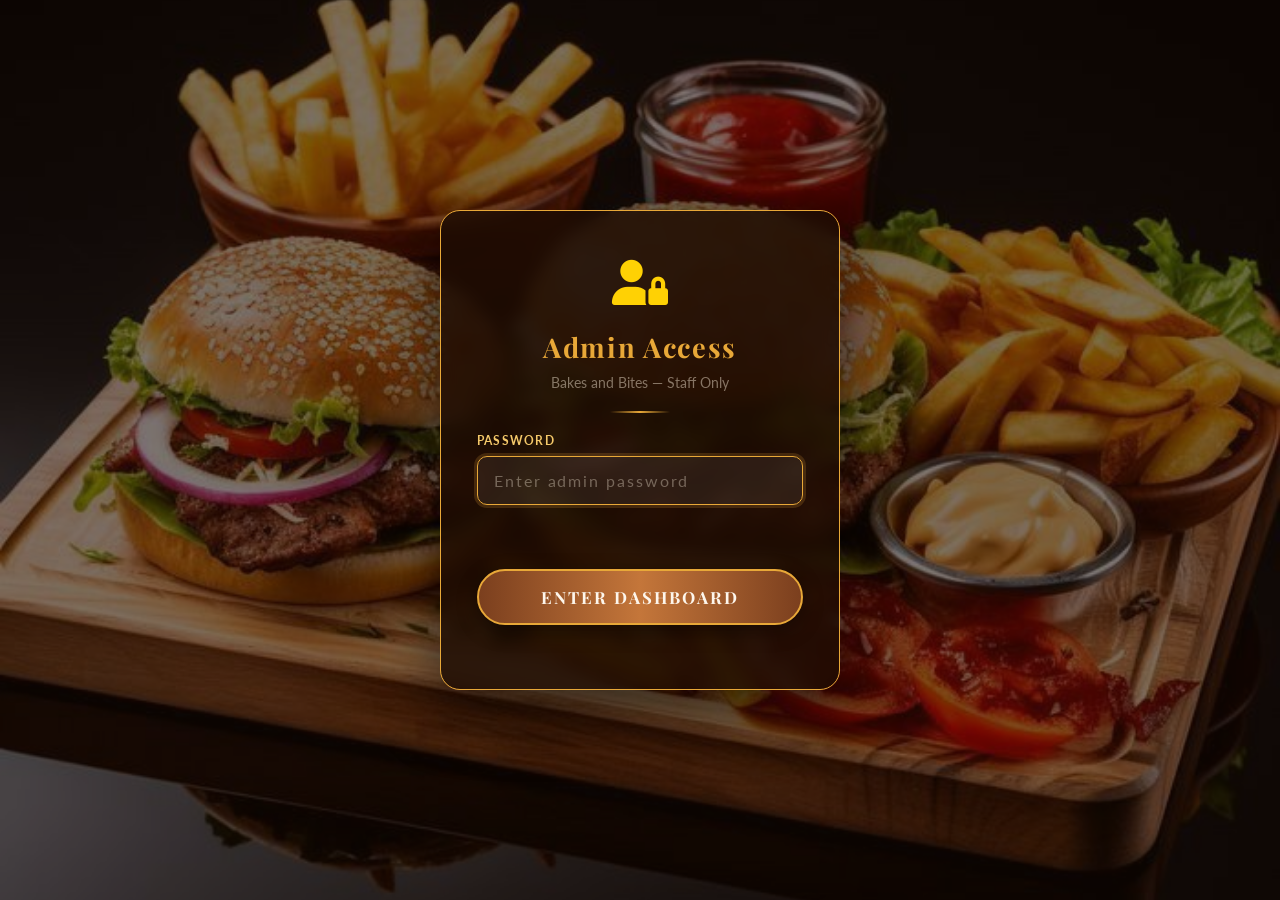
==== commit 38225863: "Add files via upload" ====
--- a/admin-login.html
+++ b/admin-login.html
@@ -5,6 +5,7 @@
   <meta name="viewport" content="width=device-width, initial-scale=1.0">
   <title>Admin Login — Bakes and Bites</title>
   <link rel="stylesheet" href="body.css">
+  <link rel="stylesheet" href="https://cdnjs.cloudflare.com/ajax/libs/font-awesome/6.5.0/css/all.min.css">
   <style>
     body {
       display: flex;
@@ -140,7 +141,7 @@
 </head>
 <body>
   <div class="login-card" id="login-card">
-    <div class="login-icon">🔐</div>
+    <div class="login-icon"><i class="fa-solid fa-user-lock" style="color: rgb(255, 209, 4);"></i></div>
     <div class="login-title">Admin Access</div>
     <p class="login-sub">Bakes and Bites — Staff Only</p>
     <div class="login-divider"></div>
@@ -165,7 +166,7 @@
     // ── Config ────────────────────────────────
     const SESSION_DURATION = 8 * 60 * 60 * 1000; // 8 hours
     const MAX_ATTEMPTS     = 5;
-    const LOCKOUT_DURATION = 10 * 60 * 1000;      // 10 minutes
+    const LOCKOUT_DURATION = 1 * 60 * 1000;      // 10 minutes
 
     // Password is encoded — not plain text in code
     // To change: btoa('YourNewPassword') in browser console, paste result below
@@ -245,7 +246,7 @@
         clearLockout();
         showError('');
         const btn = document.getElementById('login-btn');
-        btn.textContent = '✅ Redirecting...';
+        btn.innerHTML = '<i class="fa-solid fa-circle-check" style="color: rgb(126, 67, 8);"></i> Redirecting...';
         btn.style.background = 'linear-gradient(90deg,#2ecc71,#27ae60)';
         setTimeout(() => window.location.replace('admin.html'), 500);
 
@@ -257,7 +258,7 @@
         setLockout(lockout);
 
         if (lockout.attempts >= MAX_ATTEMPTS) {
-          showError('Too many failed attempts. Locked out for 10 minutes.');
+          showError('Too many failed attempts. Locked out for 1 minutes.');
           document.getElementById('login-btn').disabled = true;
           document.getElementById('admin-pass').disabled = true;
         } else {
--- a/body.css
+++ b/body.css
@@ -1,4 +1,4 @@
-  /* =============================================
+ /* =============================================
    BAKES AND BITES — body.css
    Shared styles: index.html + order.html
    ============================================= */
@@ -1218,3 +1218,31 @@
 @media (max-width: 400px) {
   nav a { font-size: 0.65rem; padding: 6px 7px; letter-spacing: 0.04em; }
 }
+
+/* =============================================
+   TRACK ORDER — updated layout
+   ============================================= */
+.track-fallback {
+  width: 100%;
+  max-width: 560px;
+  margin: 0 auto;
+  text-align: center;
+  border-top: 1px solid rgba(232,168,56,0.2);
+  padding-top: 28px;
+}
+.track-fallback > p {
+  color: rgba(253,240,220,0.45);
+  font-size: 0.82rem;
+  letter-spacing: 0.06em;
+  text-transform: uppercase;
+  margin-bottom: 14px;
+}
+#my-orders-list {
+  display: flex;
+  flex-direction: column;
+  gap: 16px;
+}
+#my-orders-list .track-card {
+  text-align: left;
+}
+
